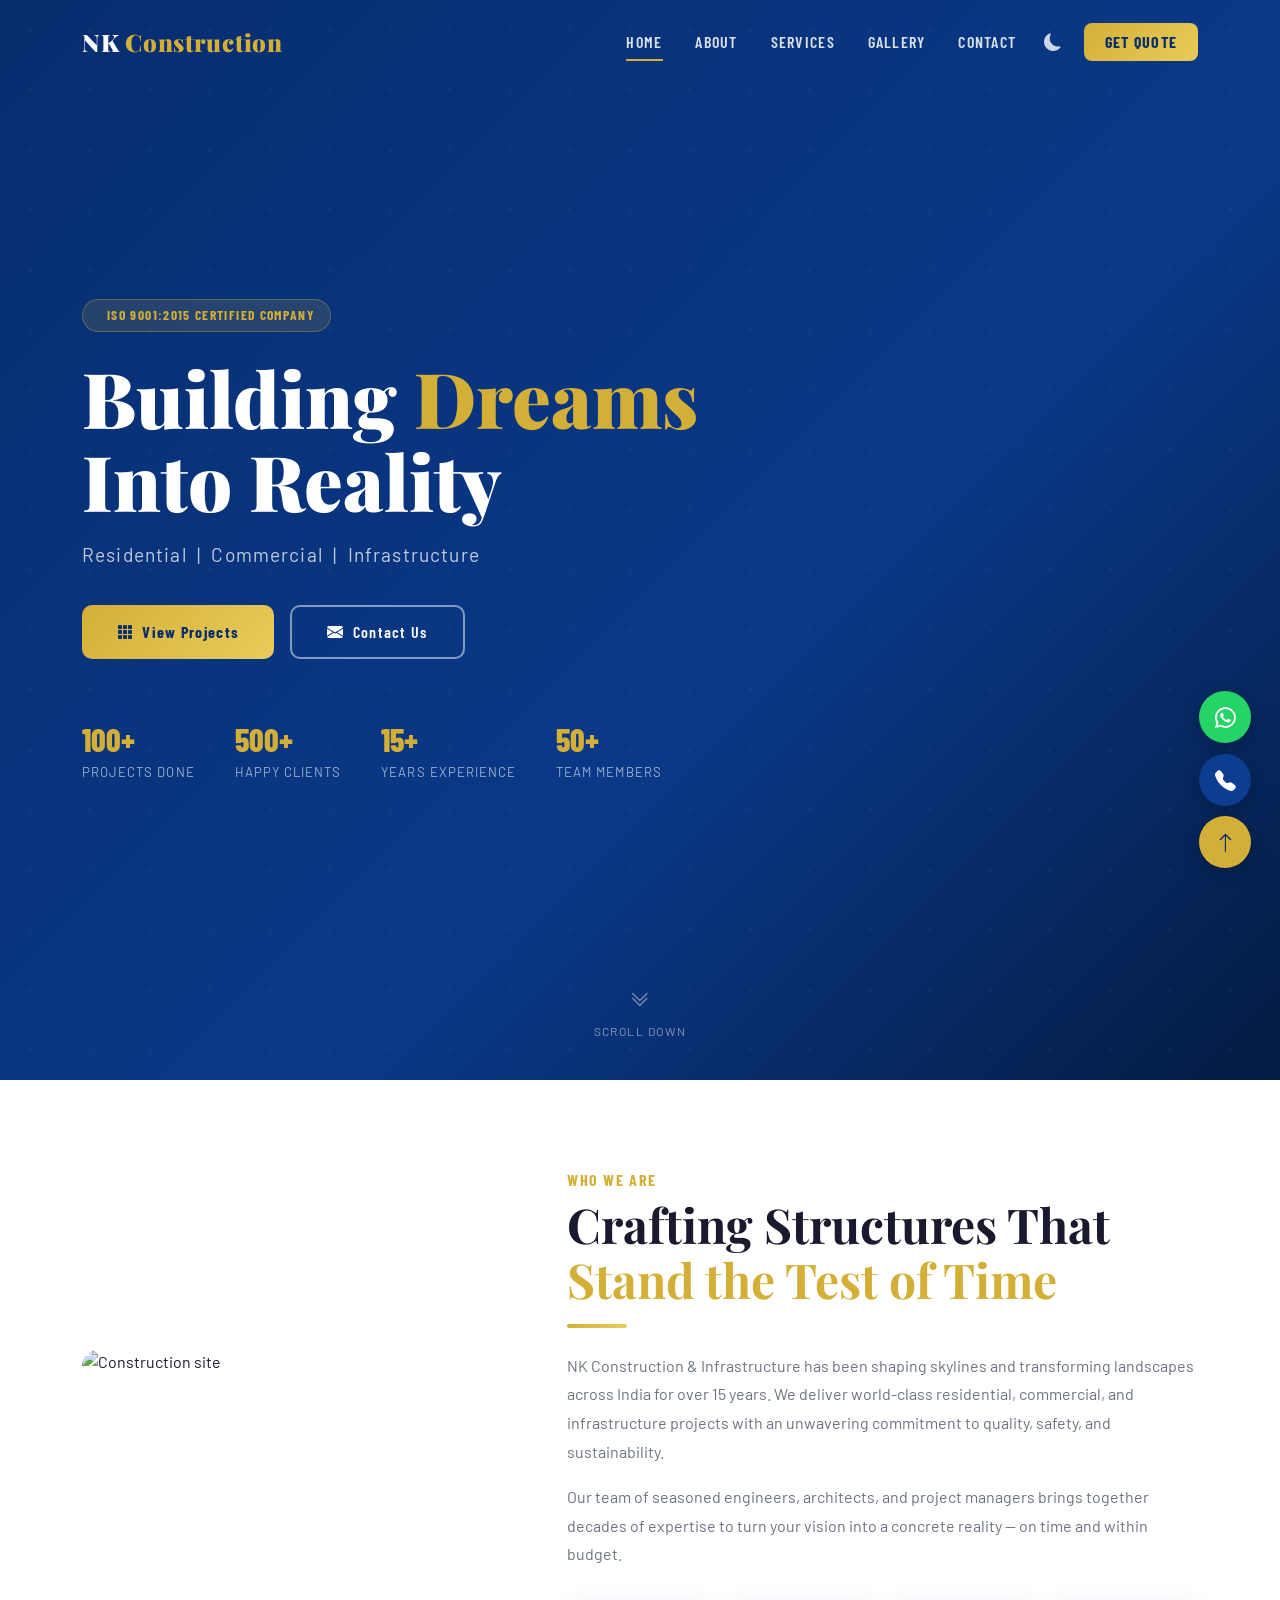
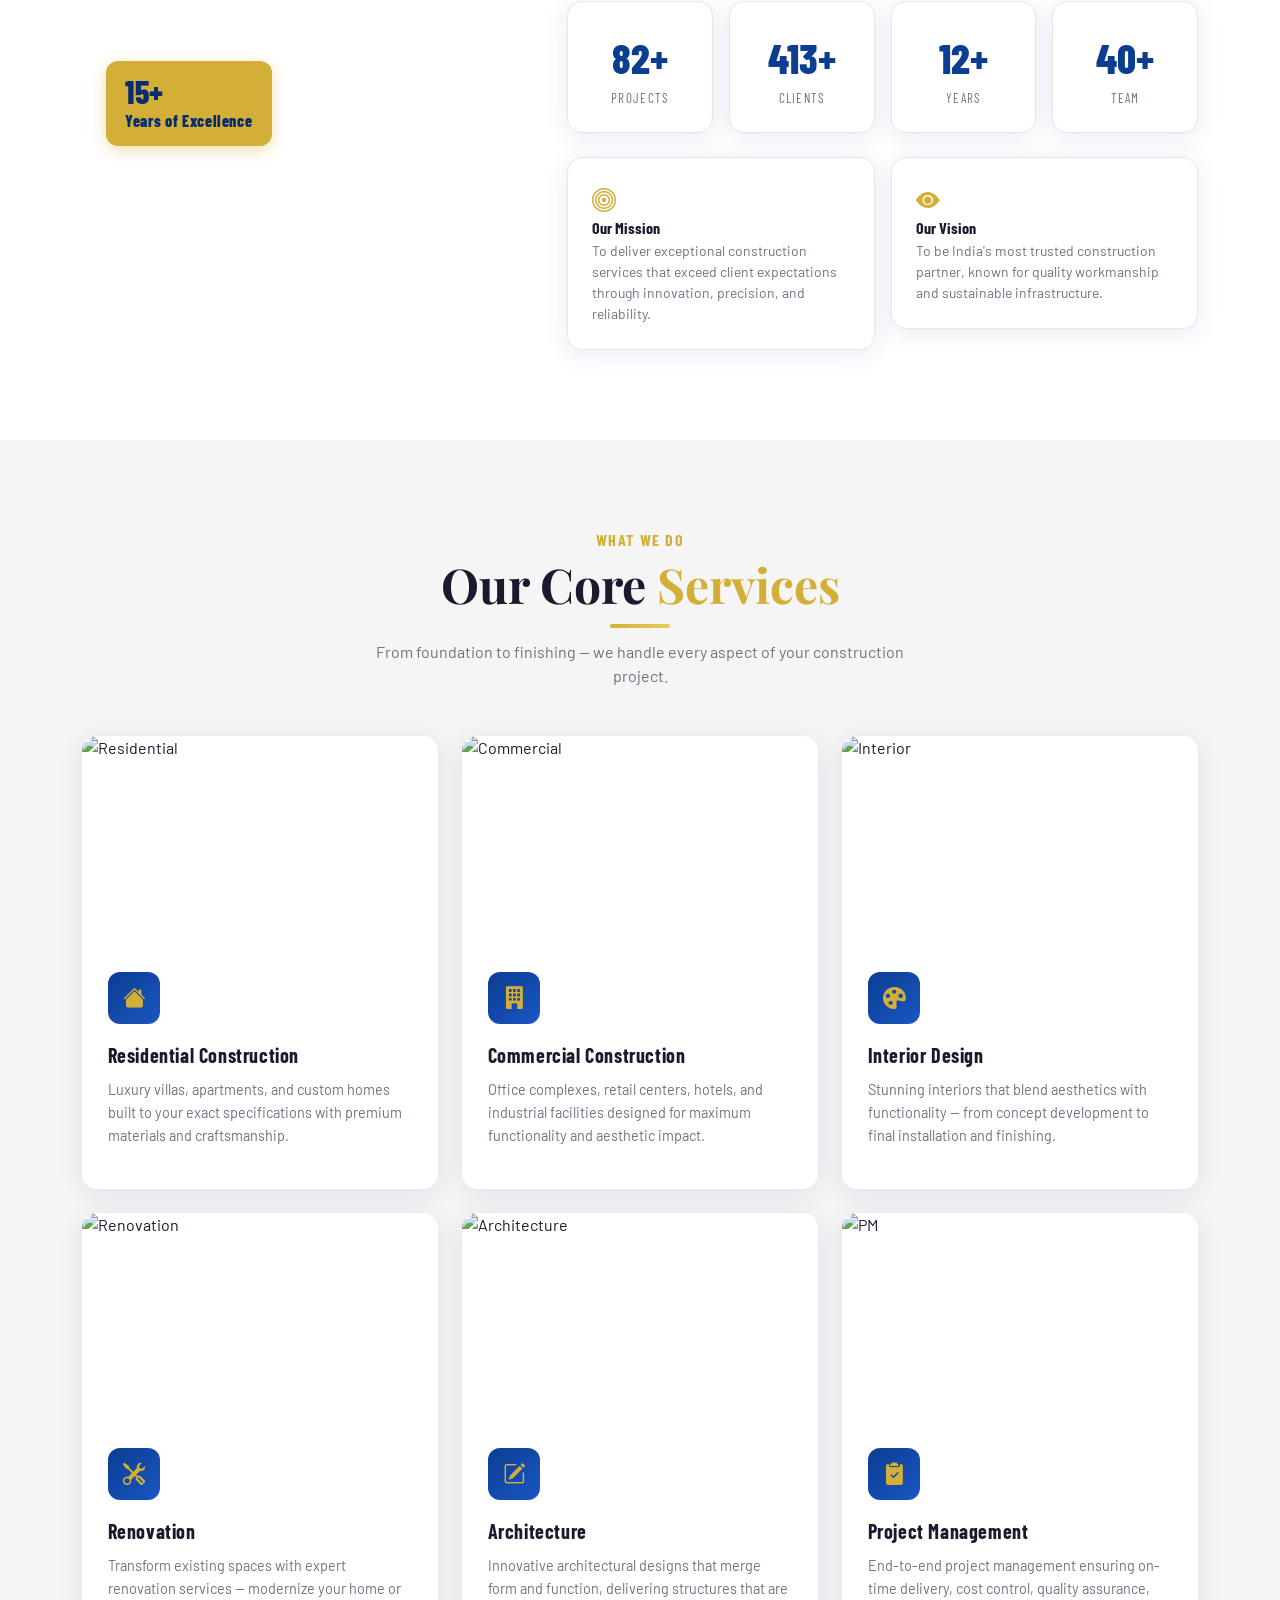
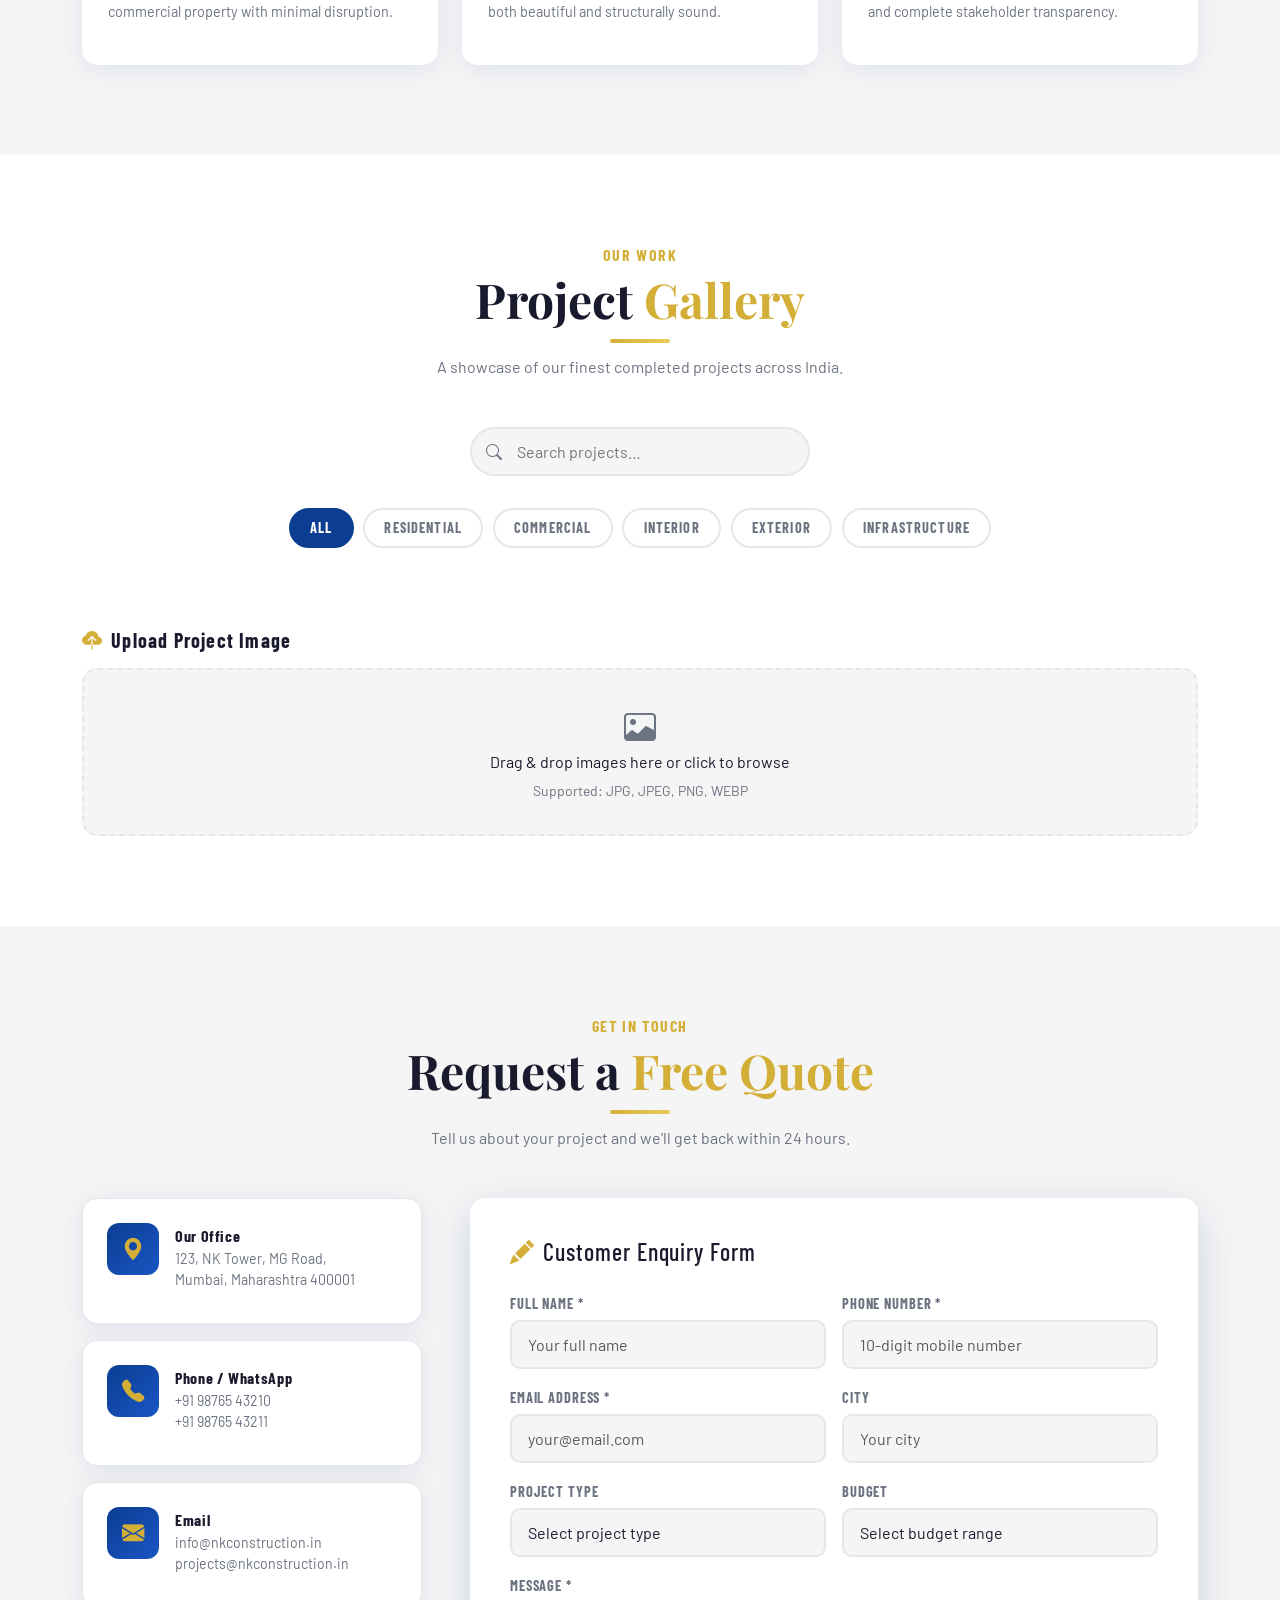
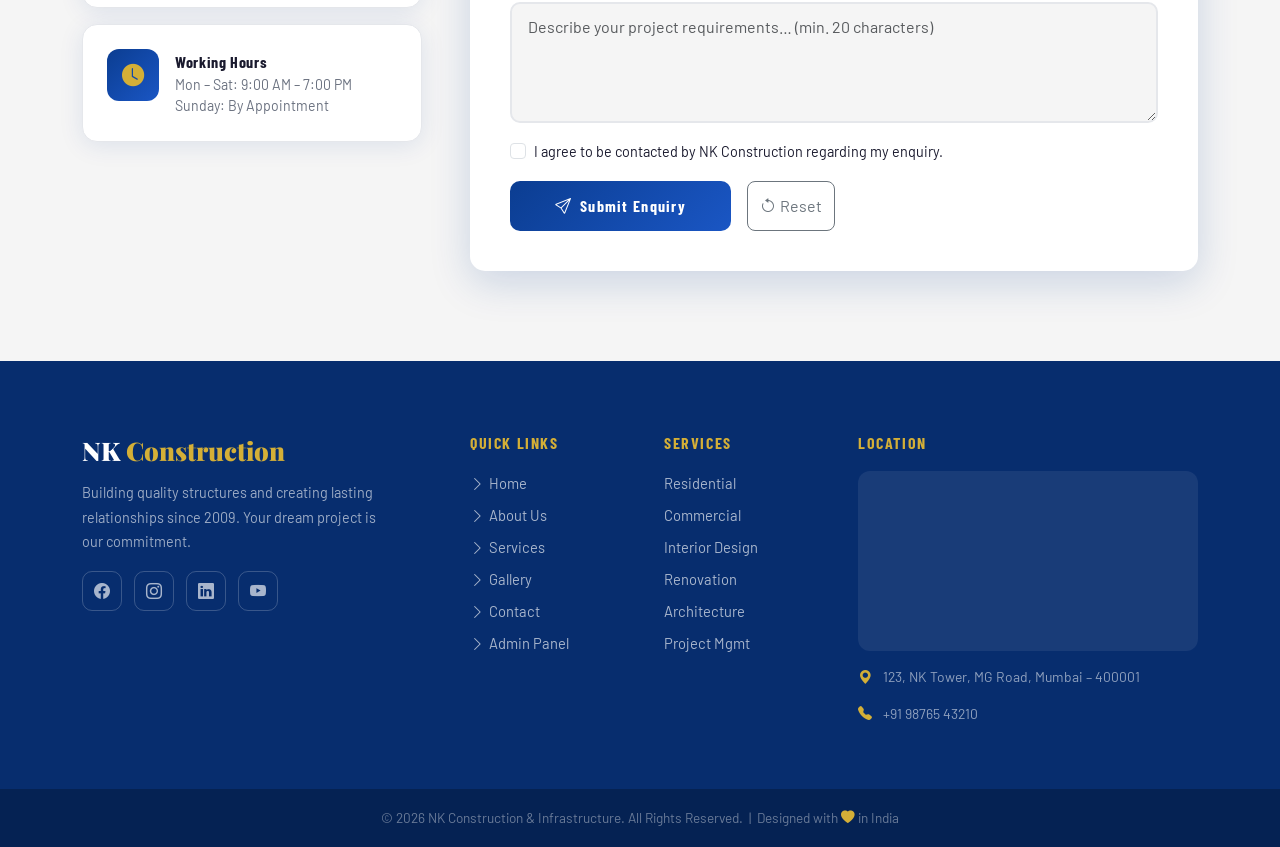
==== index.html @ 66cdd860 "Initial commit - NK Construction website with Firebase and Cloudinary" ====
<!DOCTYPE html>
<html lang="en" data-theme="light">
<head>
  <meta charset="UTF-8" />
  <meta name="viewport" content="width=device-width, initial-scale=1.0" />
  <title>NK Construction & Infrastructure | Building Quality, Creating Trust</title>
  <meta name="description" content="NK Construction & Infrastructure — Premium residential, commercial, and infrastructure construction company. 15+ years of excellence." />

  <!-- Bootstrap 5 -->
  <link rel="stylesheet" href="https://cdn.jsdelivr.net/npm/bootstrap@5.3.2/dist/css/bootstrap.min.css" />
  <!-- Bootstrap Icons -->
  <link rel="stylesheet" href="https://cdn.jsdelivr.net/npm/bootstrap-icons@1.11.3/font/bootstrap-icons.css" />
  <!-- Google Fonts -->
  <link rel="preconnect" href="https://fonts.googleapis.com" />
  <link rel="preconnect" href="https://fonts.gstatic.com" crossorigin />
  <link href="https://fonts.googleapis.com/css2?family=Playfair+Display:wght@600;700;900&family=Barlow:wght@300;400;500;600&family=Barlow+Condensed:wght@700;800&display=swap" rel="stylesheet" />
  <!-- Custom CSS -->
  <link rel="stylesheet" href="style.css" />
</head>
<body>

<!-- ═══════════════════════════════ LOADER ═══════════════════════════════ -->
<div id="loader">
  <div class="loader-logo">NK <span>Construction</span></div>
  <div class="loader-bar"><div class="loader-bar-fill"></div></div>
</div>

<!-- ═══════════════════════════════ NAVBAR ═══════════════════════════════ -->
<nav id="mainNav" class="navbar navbar-expand-lg fixed-top">
  <div class="container">
    <a class="navbar-brand" href="#hero">NK <span>Construction</span></a>

    <div class="d-flex align-items-center gap-2 d-lg-none">
      <button id="darkToggle" title="Toggle dark mode"><i class="bi bi-moon-fill"></i></button>
      <button class="navbar-toggler border-0" type="button" data-bs-toggle="collapse" data-bs-target="#navMenu" aria-label="Toggle menu">
        <i class="bi bi-list text-white fs-4"></i>
      </button>
    </div>

    <div class="collapse navbar-collapse" id="navMenu">
      <ul class="navbar-nav ms-auto align-items-lg-center gap-lg-1">
        <li class="nav-item"><a class="nav-link" href="#hero">Home</a></li>
        <li class="nav-item"><a class="nav-link" href="#about">About</a></li>
        <li class="nav-item"><a class="nav-link" href="#services">Services</a></li>
        <li class="nav-item"><a class="nav-link" href="#gallery">Gallery</a></li>
        <li class="nav-item"><a class="nav-link" href="#contact">Contact</a></li>
        <li class="nav-item d-none d-lg-block">
          <button id="darkToggle" title="Toggle dark mode"><i class="bi bi-moon-fill"></i></button>
        </li>
        <li class="nav-item ms-lg-2">
          <a class="nav-link btn-quote" href="#contact">Get Quote</a>
        </li>
      </ul>
    </div>
  </div>
</nav>

<!-- ═══════════════════════════════ HERO ════════════════════════════════ -->
<section id="hero">
  <div class="hero-bg"></div>
  <div class="hero-particles"></div>

  <div class="container hero-content">
    <div class="row align-items-center min-vh-100 py-5">
      <div class="col-lg-7">
        <div class="hero-badge">
          <i class="bi bi-shield-check-fill"></i>
          ISO 9001:2015 Certified Company
        </div>
        <h1 class="hero-title">
          Building <em>Dreams</em><br>Into Reality
        </h1>
        <p class="hero-sub">Residential &nbsp;|&nbsp; Commercial &nbsp;|&nbsp; Infrastructure</p>
        <div class="hero-btns d-flex flex-wrap gap-3">
          <a href="#gallery" class="btn-primary-gold">
            <i class="bi bi-grid-3x3-gap-fill"></i> View Projects
          </a>
          <a href="#contact" class="btn-outline-white">
            <i class="bi bi-envelope-fill"></i> Contact Us
          </a>
        </div>
        <div class="hero-stats">
          <div>
            <div class="hero-stat-num" data-count="100" data-suffix="+">0+</div>
            <div class="hero-stat-label">Projects Done</div>
          </div>
          <div>
            <div class="hero-stat-num" data-count="500" data-suffix="+">0+</div>
            <div class="hero-stat-label">Happy Clients</div>
          </div>
          <div>
            <div class="hero-stat-num" data-count="15" data-suffix="+">0+</div>
            <div class="hero-stat-label">Years Experience</div>
          </div>
          <div>
            <div class="hero-stat-num" data-count="50" data-suffix="+">0+</div>
            <div class="hero-stat-label">Team Members</div>
          </div>
        </div>
      </div>
    </div>
  </div>

  <div class="hero-scroll">
    <i class="bi bi-chevron-double-down"></i>
    Scroll Down
  </div>
</section>

<!-- ═══════════════════════════════ ABOUT ═══════════════════════════════ -->
<section id="about">
  <div class="container">
    <div class="row g-5 align-items-center">
      <div class="col-lg-5 reveal">
        <div class="about-img-wrap">
          <img src="https://images.unsplash.com/photo-1504307651254-35680f356dfd?w=800&q=80" alt="Construction site" />
          <div class="about-badge-overlay">
            <span>15+</span>
            Years of Excellence
          </div>
        </div>
      </div>

      <div class="col-lg-7 reveal">
        <h6 class="text-uppercase fw-bold" style="color:var(--gold); letter-spacing:.1em;">Who We Are</h6>
        <h2 class="section-title mb-3">Crafting Structures That <span class="gold-accent">Stand the Test of Time</span></h2>
        <div class="gold-line mb-4" style="margin:0 0 1.5rem;"></div>
        <p class="mb-3" style="color:var(--text-muted); line-height:1.8;">
          NK Construction & Infrastructure has been shaping skylines and transforming landscapes across India for over 15 years. We deliver world-class residential, commercial, and infrastructure projects with an unwavering commitment to quality, safety, and sustainability.
        </p>
        <p style="color:var(--text-muted); line-height:1.8;">
          Our team of seasoned engineers, architects, and project managers brings together decades of expertise to turn your vision into a concrete reality — on time and within budget.
        </p>

        <div class="row g-3 mt-3">
          <div class="col-6 col-md-3">
            <div class="stat-card">
              <div class="num" data-count="100" data-suffix="+">0+</div>
              <div class="label">Projects</div>
            </div>
          </div>
          <div class="col-6 col-md-3">
            <div class="stat-card">
              <div class="num" data-count="500" data-suffix="+">0+</div>
              <div class="label">Clients</div>
            </div>
          </div>
          <div class="col-6 col-md-3">
            <div class="stat-card">
              <div class="num" data-count="15" data-suffix="+">0+</div>
              <div class="label">Years</div>
            </div>
          </div>
          <div class="col-6 col-md-3">
            <div class="stat-card">
              <div class="num" data-count="50" data-suffix="+">0+</div>
              <div class="label">Team</div>
            </div>
          </div>
        </div>

        <!-- Mission / Vision -->
        <div class="row g-3 mt-2">
          <div class="col-md-6">
            <div class="stat-card text-start">
              <i class="bi bi-bullseye fs-4 mb-2" style="color:var(--gold);"></i>
              <h6 class="fw-bold mb-1">Our Mission</h6>
              <p class="mb-0" style="font-size:.87rem; color:var(--text-muted);">To deliver exceptional construction services that exceed client expectations through innovation, precision, and reliability.</p>
            </div>
          </div>
          <div class="col-md-6">
            <div class="stat-card text-start">
              <i class="bi bi-eye-fill fs-4 mb-2" style="color:var(--gold);"></i>
              <h6 class="fw-bold mb-1">Our Vision</h6>
              <p class="mb-0" style="font-size:.87rem; color:var(--text-muted);">To be India's most trusted construction partner, known for quality workmanship and sustainable infrastructure.</p>
            </div>
          </div>
        </div>
      </div>
    </div>
  </div>
</section>

<!-- ═══════════════════════════════ SERVICES ════════════════════════════ -->
<section id="services">
  <div class="container">
    <div class="text-center mb-5 reveal">
      <h6 class="text-uppercase fw-bold" style="color:var(--gold); letter-spacing:.1em;">What We Do</h6>
      <h2 class="section-title">Our Core <span class="gold-accent">Services</span></h2>
      <div class="gold-line"></div>
      <p class="section-sub">From foundation to finishing — we handle every aspect of your construction project.</p>
    </div>

    <div class="row g-4">
      <!-- Residential -->
      <div class="col-md-6 col-lg-4 reveal">
        <div class="service-card">
          <div class="service-img-wrap">
            <img class="service-img" src="https://images.unsplash.com/photo-1560518883-ce09059eeffa?w=600&q=80" alt="Residential" loading="lazy" />
          </div>
          <div class="service-body">
            <div class="service-icon"><i class="bi bi-house-fill"></i></div>
            <div class="service-title">Residential Construction</div>
            <p class="service-desc">Luxury villas, apartments, and custom homes built to your exact specifications with premium materials and craftsmanship.</p>
          </div>
        </div>
      </div>
      <!-- Commercial -->
      <div class="col-md-6 col-lg-4 reveal">
        <div class="service-card">
          <div class="service-img-wrap">
            <img class="service-img" src="https://images.unsplash.com/photo-1486325212027-8081e485255e?w=600&q=80" alt="Commercial" loading="lazy" />
          </div>
          <div class="service-body">
            <div class="service-icon"><i class="bi bi-building-fill"></i></div>
            <div class="service-title">Commercial Construction</div>
            <p class="service-desc">Office complexes, retail centers, hotels, and industrial facilities designed for maximum functionality and aesthetic impact.</p>
          </div>
        </div>
      </div>
      <!-- Interior -->
      <div class="col-md-6 col-lg-4 reveal">
        <div class="service-card">
          <div class="service-img-wrap">
            <img class="service-img" src="https://images.unsplash.com/photo-1497366216548-37526070297c?w=600&q=80" alt="Interior" loading="lazy" />
          </div>
          <div class="service-body">
            <div class="service-icon"><i class="bi bi-palette-fill"></i></div>
            <div class="service-title">Interior Design</div>
            <p class="service-desc">Stunning interiors that blend aesthetics with functionality — from concept development to final installation and finishing.</p>
          </div>
        </div>
      </div>
      <!-- Renovation -->
      <div class="col-md-6 col-lg-4 reveal">
        <div class="service-card">
          <div class="service-img-wrap">
            <img class="service-img" src="https://images.unsplash.com/photo-1558618666-fcd25c85cd64?w=600&q=80" alt="Renovation" loading="lazy" />
          </div>
          <div class="service-body">
            <div class="service-icon"><i class="bi bi-tools"></i></div>
            <div class="service-title">Renovation</div>
            <p class="service-desc">Transform existing spaces with expert renovation services — modernize your home or commercial property with minimal disruption.</p>
          </div>
        </div>
      </div>
      <!-- Architecture -->
      <div class="col-md-6 col-lg-4 reveal">
        <div class="service-card">
          <div class="service-img-wrap">
            <img class="service-img" src="https://images.unsplash.com/photo-1503387762-592deb58ef4e?w=600&q=80" alt="Architecture" loading="lazy" />
          </div>
          <div class="service-body">
            <div class="service-icon"><i class="bi bi-pencil-square"></i></div>
            <div class="service-title">Architecture</div>
            <p class="service-desc">Innovative architectural designs that merge form and function, delivering structures that are both beautiful and structurally sound.</p>
          </div>
        </div>
      </div>
      <!-- Project Management -->
      <div class="col-md-6 col-lg-4 reveal">
        <div class="service-card">
          <div class="service-img-wrap">
            <img class="service-img" src="https://images.unsplash.com/photo-1541888946425-d81bb19240f5?w=600&q=80" alt="PM" loading="lazy" />
          </div>
          <div class="service-body">
            <div class="service-icon"><i class="bi bi-clipboard2-check-fill"></i></div>
            <div class="service-title">Project Management</div>
            <p class="service-desc">End-to-end project management ensuring on-time delivery, cost control, quality assurance, and complete stakeholder transparency.</p>
          </div>
        </div>
      </div>
    </div>
  </div>
</section>

<!-- ═══════════════════════════════ GALLERY ══════════════════════════════ -->
<section id="gallery">
  <div class="container">
    <div class="text-center mb-5 reveal">
      <h6 class="text-uppercase fw-bold" style="color:var(--gold); letter-spacing:.1em;">Our Work</h6>
      <h2 class="section-title">Project <span class="gold-accent">Gallery</span></h2>
      <div class="gold-line"></div>
      <p class="section-sub">A showcase of our finest completed projects across India.</p>
    </div>

    <!-- Search -->
    <div class="gallery-search">
      <i class="bi bi-search"></i>
      <input type="text" id="gallerySearch" placeholder="Search projects…" />
    </div>

    <!-- Filters -->
    <div class="gallery-filters reveal">
      <button class="filter-btn active" data-filter="all">All</button>
      <button class="filter-btn" data-filter="residential">Residential</button>
      <button class="filter-btn" data-filter="commercial">Commercial</button>
      <button class="filter-btn" data-filter="interior">Interior</button>
      <button class="filter-btn" data-filter="exterior">Exterior</button>
      <button class="filter-btn" data-filter="infrastructure">Infrastructure</button>
    </div>

    <!-- Grid -->
    <div class="gallery-grid" id="galleryGrid"></div>

    <!-- Pagination -->
    <div id="galleryPagination"></div>

    <!-- Upload Area -->
    <div class="mt-5 reveal">
      <h5 class="fw-bold mb-3" style="font-family:'Barlow Condensed',sans-serif; letter-spacing:.06em; color:var(--text);">
        <i class="bi bi-cloud-upload-fill me-2" style="color:var(--gold);"></i>Upload Project Image
      </h5>
      <div class="gallery-upload-area" id="uploadArea">
        <i class="bi bi-image fs-2 mb-2" style="color:var(--text-muted);"></i>
        <p class="mb-1 fw-600">Drag & drop images here or click to browse</p>
        <small style="color:var(--text-muted);">Supported: JPG, JPEG, PNG, WEBP</small>
        <input type="file" id="galleryUpload" accept="image/jpeg,image/jpg,image/png,image/webp" multiple hidden />
      </div>
    </div>
  </div>
</section>

<!-- ═══════════════════════════════ CONTACT ══════════════════════════════ -->
<section id="contact">
  <div class="container">
    <div class="text-center mb-5 reveal">
      <h6 class="text-uppercase fw-bold" style="color:var(--gold); letter-spacing:.1em;">Get In Touch</h6>
      <h2 class="section-title">Request a <span class="gold-accent">Free Quote</span></h2>
      <div class="gold-line"></div>
      <p class="section-sub">Tell us about your project and we'll get back within 24 hours.</p>
    </div>

    <div class="row g-5 align-items-start">
      <!-- Contact Info -->
      <div class="col-lg-4 reveal">
        <div class="stat-card text-start mb-3">
          <div class="d-flex align-items-center gap-3 mb-2">
            <div class="service-icon flex-shrink-0"><i class="bi bi-geo-alt-fill"></i></div>
            <div>
              <div class="fw-bold" style="font-family:'Barlow Condensed',sans-serif; letter-spacing:.04em;">Our Office</div>
              <div style="font-size:.88rem; color:var(--text-muted);">123, NK Tower, MG Road,<br>Mumbai, Maharashtra 400001</div>
            </div>
          </div>
        </div>
        <div class="stat-card text-start mb-3">
          <div class="d-flex align-items-center gap-3 mb-2">
            <div class="service-icon flex-shrink-0"><i class="bi bi-telephone-fill"></i></div>
            <div>
              <div class="fw-bold" style="font-family:'Barlow Condensed',sans-serif; letter-spacing:.04em;">Phone / WhatsApp</div>
              <div style="font-size:.88rem; color:var(--text-muted);">+91 98765 43210<br>+91 98765 43211</div>
            </div>
          </div>
        </div>
        <div class="stat-card text-start mb-3">
          <div class="d-flex align-items-center gap-3 mb-2">
            <div class="service-icon flex-shrink-0"><i class="bi bi-envelope-fill"></i></div>
            <div>
              <div class="fw-bold" style="font-family:'Barlow Condensed',sans-serif; letter-spacing:.04em;">Email</div>
              <div style="font-size:.88rem; color:var(--text-muted);">info@nkconstruction.in<br>projects@nkconstruction.in</div>
            </div>
          </div>
        </div>
        <div class="stat-card text-start">
          <div class="d-flex align-items-center gap-3">
            <div class="service-icon flex-shrink-0"><i class="bi bi-clock-fill"></i></div>
            <div>
              <div class="fw-bold" style="font-family:'Barlow Condensed',sans-serif; letter-spacing:.04em;">Working Hours</div>
              <div style="font-size:.88rem; color:var(--text-muted);">Mon – Sat: 9:00 AM – 7:00 PM<br>Sunday: By Appointment</div>
            </div>
          </div>
        </div>
      </div>

      <!-- Enquiry Form -->
      <div class="col-lg-8 reveal">
        <div class="form-card">
          <h4 class="mb-4" style="font-family:'Barlow Condensed',sans-serif; letter-spacing:.04em;">
            <i class="bi bi-pencil-fill me-2" style="color:var(--gold);"></i>Customer Enquiry Form
          </h4>
          <form id="enquiryForm" novalidate>
            <div class="row g-3">
              <div class="col-md-6">
                <label class="form-label" for="fName">Full Name *</label>
                <input type="text" class="form-control" id="fName" placeholder="Your full name" />
                <div class="invalid-feedback">Minimum 3 characters required.</div>
              </div>
              <div class="col-md-6">
                <label class="form-label" for="fPhone">Phone Number *</label>
                <input type="tel" class="form-control" id="fPhone" placeholder="10-digit mobile number" maxlength="10" />
                <div class="invalid-feedback">Enter a valid 10-digit phone number.</div>
              </div>
              <div class="col-md-6">
                <label class="form-label" for="fEmail">Email Address *</label>
                <input type="email" class="form-control" id="fEmail" placeholder="your@email.com" />
                <div class="invalid-feedback">Enter a valid email address.</div>
              </div>
              <div class="col-md-6">
                <label class="form-label" for="fCity">City</label>
                <input type="text" class="form-control" id="fCity" placeholder="Your city" />
              </div>
              <div class="col-md-6">
                <label class="form-label" for="fProject">Project Type</label>
                <select class="form-select" id="fProject">
                  <option value="">Select project type</option>
                  <option>Residential Home</option>
                  <option>Apartment / Society</option>
                  <option>Commercial Office</option>
                  <option>Retail / Mall</option>
                  <option>Industrial / Warehouse</option>
                  <option>Interior Design</option>
                  <option>Renovation</option>
                  <option>Infrastructure</option>
                  <option>Other</option>
                </select>
              </div>
              <div class="col-md-6">
                <label class="form-label" for="fBudget">Budget</label>
                <select class="form-select" id="fBudget">
                  <option value="">Select budget range</option>
                  <option>Below ₹25 Lakhs</option>
                  <option>₹25 – ₹50 Lakhs</option>
                  <option>₹50 Lakhs – ₹1 Crore</option>
                  <option>₹1 – ₹5 Crore</option>
                  <option>₹5 Crore+</option>
                </select>
              </div>
              <div class="col-12">
                <label class="form-label" for="fMessage">Message *</label>
                <textarea class="form-control" id="fMessage" rows="4" placeholder="Describe your project requirements… (min. 20 characters)"></textarea>
                <div class="invalid-feedback">Minimum 20 characters required.</div>
              </div>
              <div class="col-12">
                <div class="form-check">
                  <input class="form-check-input" type="checkbox" id="fAgree" />
                  <label class="form-check-label" for="fAgree" style="font-size:.9rem;">
                    I agree to be contacted by NK Construction regarding my enquiry.
                  </label>
                </div>
              </div>
              <div class="col-12 d-flex gap-3 flex-wrap">
                <button type="submit" class="btn-submit">
                  <i class="bi bi-send me-2"></i>Submit Enquiry
                </button>
                <button type="reset" class="btn btn-outline-secondary rounded-3">
                  <i class="bi bi-arrow-counterclockwise me-1"></i>Reset
                </button>
              </div>
            </div>
          </form>
        </div>
      </div>
    </div>
  </div>
</section>

<!-- ═══════════════════════════════ FOOTER ════════════════════════════════ -->
<footer id="footer">
  <div class="container">
    <div class="row g-5">
      <!-- Brand -->
      <div class="col-lg-4">
        <div class="footer-brand">NK <span>Construction</span></div>
        <p style="font-size:.9rem; line-height:1.7; max-width:300px; color:rgba(255,255,255,.6);">
          Building quality structures and creating lasting relationships since 2009. Your dream project is our commitment.
        </p>
        <div class="social-icons mt-3">
          <a href="#" class="social-icon" aria-label="Facebook"><i class="bi bi-facebook"></i></a>
          <a href="#" class="social-icon" aria-label="Instagram"><i class="bi bi-instagram"></i></a>
          <a href="#" class="social-icon" aria-label="LinkedIn"><i class="bi bi-linkedin"></i></a>
          <a href="#" class="social-icon" aria-label="YouTube"><i class="bi bi-youtube"></i></a>
        </div>
      </div>

      <!-- Quick Links -->
      <div class="col-sm-6 col-lg-2">
        <div class="footer-heading">Quick Links</div>
        <ul class="footer-links list-unstyled">
          <li><a href="#hero"><i class="bi bi-chevron-right me-1"></i>Home</a></li>
          <li><a href="#about"><i class="bi bi-chevron-right me-1"></i>About Us</a></li>
          <li><a href="#services"><i class="bi bi-chevron-right me-1"></i>Services</a></li>
          <li><a href="#gallery"><i class="bi bi-chevron-right me-1"></i>Gallery</a></li>
          <li><a href="#contact"><i class="bi bi-chevron-right me-1"></i>Contact</a></li>
          <li><a href="admin.html"><i class="bi bi-chevron-right me-1"></i>Admin Panel</a></li>
        </ul>
      </div>

      <!-- Services -->
      <div class="col-sm-6 col-lg-2">
        <div class="footer-heading">Services</div>
        <ul class="footer-links list-unstyled">
          <li><a href="#services">Residential</a></li>
          <li><a href="#services">Commercial</a></li>
          <li><a href="#services">Interior Design</a></li>
          <li><a href="#services">Renovation</a></li>
          <li><a href="#services">Architecture</a></li>
          <li><a href="#services">Project Mgmt</a></li>
        </ul>
      </div>

      <!-- Contact + Map -->
      <div class="col-lg-4">
        <div class="footer-heading">Location</div>
        <div class="map-placeholder mb-3">
          <!-- Replace src with your Google Maps embed URL -->
          <iframe
            src="https://maps.google.com/maps?q=Mumbai&output=embed"
            loading="lazy"
            title="NK Construction Location"
            allowfullscreen>
          </iframe>
        </div>
        <p style="font-size:.87rem; color:rgba(255,255,255,.55);">
          <i class="bi bi-geo-alt-fill me-2" style="color:var(--gold);"></i>
          123, NK Tower, MG Road, Mumbai – 400001
        </p>
        <p style="font-size:.87rem; color:rgba(255,255,255,.55);">
          <i class="bi bi-telephone-fill me-2" style="color:var(--gold);"></i>
          +91 98765 43210
        </p>
      </div>
    </div>
  </div>
  <div class="footer-bottom">
    © <span id="copyrightYear"></span> NK Construction & Infrastructure. All Rights Reserved.
    &nbsp;|&nbsp; Designed with <i class="bi bi-heart-fill" style="color:var(--gold);"></i> in India
  </div>
</footer>

<!-- ═══════════════════════════════ LIGHTBOX ══════════════════════════════ -->
<div id="lightbox">
  <button class="lb-arrow lb-prev" onclick="lbNavigate(-1)"><i class="bi bi-chevron-left"></i></button>
  <button class="lb-arrow lb-next" onclick="lbNavigate(1)"><i class="bi bi-chevron-right"></i></button>
  <button class="lb-close" onclick="closeLightbox()"><i class="bi bi-x-lg"></i></button>
  <img id="lbImage" src="" alt="Gallery preview" />
  <div id="lbCaption" class="lb-caption"></div>
</div>

<!-- ═══════════════════════════════ FLOATING BUTTONS ═════════════════════ -->
<div class="fab-group">
  <a href="https://wa.me/919876543210?text=Hello%20NK%20Construction" target="_blank" class="fab fab-wa" title="WhatsApp Us" aria-label="WhatsApp">
    <i class="bi bi-whatsapp"></i>
  </a>
  <a href="tel:+919876543210" class="fab fab-call" title="Call Now" aria-label="Call Now">
    <i class="bi bi-telephone-fill"></i>
  </a>
  <button id="scrollTopBtn" class="fab fab-top" title="Back to Top" aria-label="Scroll to top">
    <i class="bi bi-arrow-up"></i>
  </button>
</div>

<!-- ═══════════════════════════════ SCRIPTS ══════════════════════════════ -->
<!-- Firebase SDK (Compat) — comment out if not using Firebase -->
<script src="https://www.gstatic.com/firebasejs/9.22.0/firebase-app-compat.js"></script>
<script src="https://www.gstatic.com/firebasejs/9.22.0/firebase-firestore-compat.js"></script>
<script src="https://www.gstatic.com/firebasejs/9.22.0/firebase-storage-compat.js"></script>

<!-- Firebase Config (paste your credentials there) -->
<script src="firebase-config.js"></script>

<!-- Bootstrap JS -->
<script src="https://cdn.jsdelivr.net/npm/bootstrap@5.3.2/dist/js/bootstrap.bundle.min.js"></script>

<!-- App Script -->
<script src="script.js"></script>
<script>
  // Copyright year
  document.getElementById('copyrightYear').textContent = new Date().getFullYear();
</script>
</body>
</html>
---- style.css ----
/* ============================================================
   style.css — NK Construction & Infrastructure
   ============================================================ */

/* ── Google Fonts ───────────────────────────────────────────── */
@import url('https://fonts.googleapis.com/css2?family=Playfair+Display:wght@600;700;900&family=Barlow:wght@300;400;500;600&family=Barlow+Condensed:wght@700;800&display=swap');

/* ── CSS Variables ──────────────────────────────────────────── */
:root {
  --navy:       #0B3D91;
  --navy-dark:  #072d6e;
  --navy-light: #1a56c4;
  --gold:       #D4AF37;
  --gold-light: #e8cc5a;
  --gold-dark:  #b8941c;
  --white:      #ffffff;
  --bg:         #F5F5F5;
  --text:       #1a1a2e;
  --text-muted: #6b7280;
  --card-bg:    #ffffff;
  --border:     #e5e7eb;
  --shadow:     0 4px 24px rgba(11,61,145,.10);
  --shadow-lg:  0 12px 40px rgba(11,61,145,.18);
  --radius:     15px;
  --transition: .35s cubic-bezier(.4,0,.2,1);
}

/* Dark Mode */
[data-theme="dark"] {
  --bg:       #0d1117;
  --card-bg:  #161b27;
  --text:     #e6edf3;
  --text-muted:#8b949e;
  --border:   #30363d;
  --shadow:   0 4px 24px rgba(0,0,0,.4);
  --shadow-lg:0 12px 40px rgba(0,0,0,.55);
}

/* ── Base ───────────────────────────────────────────────────── */
*, *::before, *::after { box-sizing: border-box; margin: 0; padding: 0; }

html { scroll-behavior: smooth; }

body {
  font-family: 'Barlow', sans-serif;
  background: var(--bg);
  color: var(--text);
  transition: background var(--transition), color var(--transition);
  overflow-x: hidden;
}

h1, h2, h3, h4 { font-family: 'Playfair Display', serif; }
h5, h6, .label { font-family: 'Barlow Condensed', sans-serif; }

a { text-decoration: none; color: inherit; }
img { max-width: 100%; display: block; }

section { padding: 90px 0; }

.section-title {
  font-size: clamp(2rem, 4vw, 3rem);
  font-weight: 700;
  color: var(--text);
  line-height: 1.15;
}
.section-sub {
  font-size: 1rem;
  color: var(--text-muted);
  max-width: 560px;
  margin: .75rem auto 0;
}
.gold-accent {
  color: var(--gold);
}
.gold-line {
  width: 60px; height: 4px;
  background: linear-gradient(90deg, var(--gold), var(--gold-light));
  border-radius: 2px;
  margin: .75rem auto 0;
}

/* ── Loading Screen ──────────────────────────────────────────── */
#loader {
  position: fixed; inset: 0;
  background: var(--navy-dark);
  display: flex; flex-direction: column;
  align-items: center; justify-content: center;
  z-index: 9999;
  transition: opacity .6s ease, visibility .6s ease;
}
#loader.hidden { opacity: 0; visibility: hidden; }
.loader-logo {
  font-family: 'Playfair Display', serif;
  font-size: 2.4rem; font-weight: 900;
  color: var(--white);
  letter-spacing: .04em;
}
.loader-logo span { color: var(--gold); }
.loader-bar {
  width: 220px; height: 3px;
  background: rgba(255,255,255,.15);
  border-radius: 2px; margin-top: 1.5rem;
  overflow: hidden;
}
.loader-bar-fill {
  height: 100%;
  background: linear-gradient(90deg, var(--gold), var(--gold-light));
  border-radius: 2px;
  animation: loaderFill 1.8s ease forwards;
}
@keyframes loaderFill { from { width: 0 } to { width: 100% } }

/* ── Navbar ──────────────────────────────────────────────────── */
#mainNav {
  background: transparent;
  transition: background var(--transition), box-shadow var(--transition), padding var(--transition);
  padding: 1.2rem 0;
}
#mainNav.scrolled {
  background: var(--card-bg) !important;
  box-shadow: var(--shadow);
  padding: .7rem 0;
}
.navbar-brand {
  font-family: 'Playfair Display', serif;
  font-size: 1.5rem; font-weight: 900;
  color: var(--white) !important;
  letter-spacing: .03em;
}
#mainNav.scrolled .navbar-brand { color: var(--navy) !important; }
.navbar-brand span { color: var(--gold); }

.nav-link {
  font-family: 'Barlow Condensed', sans-serif;
  font-size: 1rem; font-weight: 600;
  text-transform: uppercase; letter-spacing: .08em;
  color: rgba(255,255,255,.85) !important;
  padding: .4rem .9rem !important;
  transition: color var(--transition);
  position: relative;
}
.nav-link::after {
  content: ''; position: absolute; bottom: 0; left: .9rem; right: .9rem;
  height: 2px; background: var(--gold);
  transform: scaleX(0); transition: transform var(--transition);
}
.nav-link:hover::after, .nav-link.active::after { transform: scaleX(1); }
.nav-link:hover { color: var(--white) !important; }
#mainNav.scrolled .nav-link { color: var(--text) !important; }
#mainNav.scrolled .nav-link:hover { color: var(--navy) !important; }

.btn-quote {
  background: linear-gradient(135deg, var(--gold), var(--gold-light));
  color: var(--navy-dark) !important;
  font-family: 'Barlow Condensed', sans-serif;
  font-weight: 700; letter-spacing: .08em;
  padding: .45rem 1.3rem !important;
  border-radius: 8px;
  transition: transform var(--transition), box-shadow var(--transition);
}
.btn-quote:hover {
  transform: translateY(-2px);
  box-shadow: 0 6px 20px rgba(212,175,55,.45);
}
.btn-quote::after { display: none !important; }

/* Dark mode toggle */
#darkToggle {
  background: none; border: none;
  color: rgba(255,255,255,.8);
  font-size: 1.1rem; cursor: pointer;
  padding: .4rem .6rem;
  transition: color var(--transition);
}
#mainNav.scrolled #darkToggle { color: var(--text); }
#darkToggle:hover { color: var(--gold); }

/* ── Hero ─────────────────────────────────────────────────────── */
#hero {
  position: relative; min-height: 100vh;
  display: flex; align-items: center;
  overflow: hidden;
  background: var(--navy-dark);
}
.hero-bg {
  position: absolute; inset: 0;
  background:
    linear-gradient(135deg, rgba(7,45,110,.92) 0%, rgba(11,61,145,.75) 60%, rgba(0,0,0,.4) 100%),
    url('https://images.unsplash.com/photo-1504307651254-35680f356dfd?w=1600&q=80') center/cover no-repeat;
}
.hero-particles {
  position: absolute; inset: 0;
  background-image:
    radial-gradient(circle, rgba(212,175,55,.3) 1px, transparent 1px);
  background-size: 60px 60px;
  opacity: .35;
  animation: driftParticles 18s linear infinite;
}
@keyframes driftParticles { from { background-position: 0 0 } to { background-position: 60px 60px } }

.hero-content { position: relative; z-index: 1; }
.hero-badge {
  display: inline-flex; align-items: center; gap: .5rem;
  background: rgba(212,175,55,.15);
  border: 1px solid rgba(212,175,55,.35);
  border-radius: 50px;
  padding: .35rem 1rem;
  font-family: 'Barlow Condensed', sans-serif;
  font-size: .85rem; font-weight: 700;
  color: var(--gold); letter-spacing: .1em; text-transform: uppercase;
  margin-bottom: 1.5rem;
  animation: fadeInDown .7s ease both;
}
.hero-title {
  font-size: clamp(2.8rem, 6vw, 5rem);
  font-weight: 900; color: var(--white);
  line-height: 1.08; margin-bottom: 1.2rem;
  animation: fadeInUp .8s .2s ease both;
}
.hero-title em { color: var(--gold); font-style: normal; }
.hero-sub {
  font-size: 1.2rem; color: rgba(255,255,255,.75);
  margin-bottom: 2.2rem; letter-spacing: .06em;
  animation: fadeInUp .8s .4s ease both;
}
.hero-btns { animation: fadeInUp .8s .6s ease both; }
.btn-primary-gold {
  background: linear-gradient(135deg, var(--gold), var(--gold-light));
  color: var(--navy-dark); font-weight: 700;
  font-family: 'Barlow Condensed', sans-serif;
  letter-spacing: .08em; font-size: 1rem;
  padding: .8rem 2.2rem; border-radius: 10px;
  border: none; cursor: pointer;
  transition: transform var(--transition), box-shadow var(--transition);
  display: inline-flex; align-items: center; gap: .5rem;
}
.btn-primary-gold:hover {
  transform: translateY(-3px);
  box-shadow: 0 8px 28px rgba(212,175,55,.5);
  color: var(--navy-dark);
}
.btn-outline-white {
  background: transparent;
  color: var(--white); font-weight: 600;
  font-family: 'Barlow Condensed', sans-serif;
  letter-spacing: .08em; font-size: 1rem;
  padding: .8rem 2.2rem; border-radius: 10px;
  border: 2px solid rgba(255,255,255,.5);
  cursor: pointer;
  transition: border-color var(--transition), background var(--transition), transform var(--transition);
  display: inline-flex; align-items: center; gap: .5rem;
}
.btn-outline-white:hover {
  border-color: var(--gold);
  background: rgba(212,175,55,.1);
  transform: translateY(-3px); color: var(--white);
}

.hero-stats {
  display: flex; gap: 2.5rem; margin-top: 3.5rem;
  animation: fadeInUp .8s .8s ease both;
}
.hero-stat-num {
  font-family: 'Barlow Condensed', sans-serif;
  font-size: 2rem; font-weight: 800; color: var(--gold);
}
.hero-stat-label {
  font-size: .82rem; color: rgba(255,255,255,.6);
  text-transform: uppercase; letter-spacing: .08em;
}

.hero-scroll {
  position: absolute; bottom: 2.5rem; left: 50%;
  transform: translateX(-50%);
  display: flex; flex-direction: column; align-items: center; gap: .5rem;
  color: rgba(255,255,255,.5); font-size: .75rem;
  letter-spacing: .12em; text-transform: uppercase;
  animation: bounce 2s infinite;
}
.hero-scroll i { font-size: 1.2rem; }
@keyframes bounce {
  0%, 100% { transform: translateX(-50%) translateY(0) }
  50%       { transform: translateX(-50%) translateY(8px) }
}

/* ── Animations ───────────────────────────────────────────────── */
@keyframes fadeInUp   { from { opacity:0; transform: translateY(30px) } to { opacity:1; transform: none } }
@keyframes fadeInDown { from { opacity:0; transform: translateY(-20px) } to { opacity:1; transform: none } }
@keyframes fadeIn     { from { opacity:0 } to { opacity:1 } }

.reveal { opacity: 0; transform: translateY(40px); transition: opacity .7s ease, transform .7s ease; }
.reveal.visible { opacity: 1; transform: none; }

/* ── About ─────────────────────────────────────────────────────── */
#about { background: var(--card-bg); }
.about-img-wrap {
  position: relative; border-radius: var(--radius); overflow: hidden;
}
.about-img-wrap img { width: 100%; height: 420px; object-fit: cover; border-radius: var(--radius); }
.about-badge-overlay {
  position: absolute; bottom: 1.5rem; left: 1.5rem;
  background: var(--gold);
  color: var(--navy-dark); border-radius: 12px;
  padding: .8rem 1.2rem;
  font-family: 'Barlow Condensed', sans-serif;
  font-weight: 800; font-size: 1rem; letter-spacing: .04em;
  box-shadow: 0 4px 16px rgba(212,175,55,.4);
}
.about-badge-overlay span { font-size: 2rem; display: block; line-height: 1.1; }

.stat-card {
  background: var(--card-bg);
  border: 1px solid var(--border);
  border-radius: var(--radius);
  padding: 1.5rem;
  text-align: center;
  box-shadow: var(--shadow);
  transition: transform var(--transition), box-shadow var(--transition);
}
.stat-card:hover { transform: translateY(-6px); box-shadow: var(--shadow-lg); }
.stat-card .num {
  font-family: 'Barlow Condensed', sans-serif;
  font-size: 2.6rem; font-weight: 800;
  color: var(--navy);
}
[data-theme="dark"] .stat-card .num { color: var(--gold); }
.stat-card .label { font-size: .82rem; color: var(--text-muted); text-transform: uppercase; letter-spacing: .1em; }

/* ── Services ──────────────────────────────────────────────────── */
#services { background: var(--bg); }
.service-card {
  background: var(--card-bg);
  border-radius: var(--radius);
  overflow: hidden;
  box-shadow: var(--shadow);
  transition: transform var(--transition), box-shadow var(--transition);
  height: 100%;
}
.service-card:hover { transform: translateY(-8px); box-shadow: var(--shadow-lg); }
.service-img {
  width: 100%; height: 210px; object-fit: cover;
  transition: transform .5s ease;
}
.service-card:hover .service-img { transform: scale(1.06); }
.service-img-wrap { overflow: hidden; }
.service-body { padding: 1.6rem; }
.service-icon {
  width: 52px; height: 52px;
  background: linear-gradient(135deg, var(--navy), var(--navy-light));
  border-radius: 12px;
  display: flex; align-items: center; justify-content: center;
  color: var(--gold); font-size: 1.4rem; margin-bottom: 1rem;
}
.service-title {
  font-family: 'Barlow Condensed', sans-serif;
  font-size: 1.25rem; font-weight: 700;
  color: var(--text); margin-bottom: .5rem;
  letter-spacing: .03em;
}
.service-desc { font-size: .9rem; color: var(--text-muted); line-height: 1.6; }

/* ── Gallery ──────────────────────────────────────────────────── */
#gallery { background: var(--card-bg); }

.gallery-filters {
  display: flex; flex-wrap: wrap; gap: .6rem;
  justify-content: center; margin-bottom: 2rem;
}
.filter-btn {
  font-family: 'Barlow Condensed', sans-serif;
  font-size: .9rem; font-weight: 700;
  letter-spacing: .08em; text-transform: uppercase;
  padding: .45rem 1.2rem;
  border-radius: 50px;
  border: 2px solid var(--border);
  background: var(--card-bg);
  color: var(--text-muted);
  cursor: pointer;
  transition: all var(--transition);
}
.filter-btn.active, .filter-btn:hover {
  background: var(--navy);
  border-color: var(--navy);
  color: var(--white);
}

.gallery-search {
  position: relative; max-width: 340px; margin: 0 auto 2rem;
}
.gallery-search input {
  width: 100%; padding: .65rem 1rem .65rem 2.8rem;
  border-radius: 50px;
  border: 2px solid var(--border);
  background: var(--bg); color: var(--text);
  font-family: 'Barlow', sans-serif;
  transition: border-color var(--transition);
}
.gallery-search input:focus { outline: none; border-color: var(--navy); }
.gallery-search i {
  position: absolute; left: 1rem; top: 50%;
  transform: translateY(-50%); color: var(--text-muted);
}

/* Masonry Grid */
.gallery-grid {
  columns: 4; column-gap: 14px;
}
@media (max-width: 1199px) { .gallery-grid { columns: 3; } }
@media (max-width: 767px)  { .gallery-grid { columns: 2; } }
@media (max-width: 479px)  { .gallery-grid { columns: 1; } }

.gallery-item {
  break-inside: avoid; margin-bottom: 14px;
  position: relative; overflow: hidden;
  border-radius: 10px; cursor: pointer;
  display: block;
}
.gallery-item img {
  width: 100%; display: block;
  border-radius: 10px;
  transition: transform .45s ease;
}
.gallery-item:hover img { transform: scale(1.07); }
.gallery-overlay {
  position: absolute; inset: 0;
  background: linear-gradient(0deg, rgba(7,45,110,.85) 0%, transparent 60%);
  opacity: 0; transition: opacity var(--transition);
  border-radius: 10px;
  display: flex; align-items: flex-end; padding: 1rem;
}
.gallery-item:hover .gallery-overlay { opacity: 1; }
.gallery-overlay span {
  font-family: 'Barlow Condensed', sans-serif;
  font-size: .85rem; font-weight: 700;
  color: var(--white); letter-spacing: .08em;
  text-transform: uppercase;
}

/* Lightbox */
#lightbox {
  position: fixed; inset: 0; z-index: 9000;
  background: rgba(0,0,0,.92);
  display: flex; align-items: center; justify-content: center;
  opacity: 0; visibility: hidden;
  transition: opacity .3s ease, visibility .3s ease;
}
#lightbox.open { opacity: 1; visibility: visible; }
#lightbox img {
  max-width: 90vw; max-height: 88vh;
  border-radius: 10px; object-fit: contain;
  box-shadow: 0 20px 80px rgba(0,0,0,.7);
}
.lb-close {
  position: absolute; top: 1.5rem; right: 2rem;
  font-size: 2rem; color: var(--white);
  cursor: pointer; transition: color var(--transition);
  background: none; border: none;
}
.lb-close:hover { color: var(--gold); }
.lb-caption {
  position: absolute; bottom: 2rem; left: 50%;
  transform: translateX(-50%);
  font-family: 'Barlow Condensed', sans-serif;
  font-size: .9rem; letter-spacing: .1em;
  color: rgba(255,255,255,.7); text-transform: uppercase;
}
.lb-arrow {
  position: absolute; top: 50%;
  transform: translateY(-50%);
  font-size: 2rem; color: rgba(255,255,255,.6);
  cursor: pointer; background: none; border: none;
  transition: color var(--transition), transform var(--transition);
}
.lb-arrow:hover { color: var(--gold); }
.lb-prev { left: 2rem; }
.lb-next { right: 2rem; }

/* Pagination */
.gallery-pagination { margin-top: 2rem; }
.gallery-pagination .page-link {
  font-family: 'Barlow Condensed', sans-serif;
  font-weight: 700; color: var(--navy);
  border-radius: 8px !important; margin: 0 2px;
  border-color: var(--border);
  background: var(--card-bg);
}
.gallery-pagination .page-item.active .page-link {
  background: var(--navy); border-color: var(--navy); color: #fff;
}

/* Gallery Upload */
.gallery-upload-area {
  border: 2px dashed var(--border); border-radius: var(--radius);
  padding: 2rem; text-align: center; cursor: pointer;
  transition: border-color var(--transition), background var(--transition);
  background: var(--bg);
}
.gallery-upload-area:hover, .gallery-upload-area.drag-over {
  border-color: var(--navy); background: rgba(11,61,145,.04);
}

/* ── Enquiry Form ──────────────────────────────────────────────── */
#contact { background: var(--bg); }
.form-card {
  background: var(--card-bg);
  border-radius: var(--radius);
  box-shadow: var(--shadow-lg);
  padding: 2.5rem;
}
.form-label {
  font-family: 'Barlow Condensed', sans-serif;
  font-weight: 700; font-size: .9rem;
  letter-spacing: .06em; text-transform: uppercase;
  color: var(--text-muted); margin-bottom: .35rem;
}
.form-control, .form-select {
  border-radius: 10px;
  border: 2px solid var(--border);
  background: var(--bg); color: var(--text);
  font-family: 'Barlow', sans-serif;
  padding: .65rem 1rem;
  transition: border-color var(--transition), box-shadow var(--transition);
}
.form-control:focus, .form-select:focus {
  outline: none; box-shadow: 0 0 0 3px rgba(11,61,145,.15);
  border-color: var(--navy); background: var(--bg); color: var(--text);
}
.form-control.is-valid  { border-color: #22c55e; }
.form-control.is-invalid{ border-color: #ef4444; }
.invalid-feedback { font-size: .82rem; color: #ef4444; display: none; }
.form-control.is-invalid ~ .invalid-feedback,
.form-select.is-invalid ~ .invalid-feedback { display: block; }

.btn-submit {
  background: linear-gradient(135deg, var(--navy), var(--navy-light));
  color: var(--white); font-weight: 700;
  font-family: 'Barlow Condensed', sans-serif;
  letter-spacing: .08em; font-size: 1rem;
  padding: .8rem 2.8rem; border-radius: 10px;
  border: none; cursor: pointer;
  transition: transform var(--transition), box-shadow var(--transition);
}
.btn-submit:hover { transform: translateY(-3px); box-shadow: 0 8px 28px rgba(11,61,145,.35); }

/* Toast Notification */
.toast-custom {
  position: fixed; top: 1.5rem; right: 1.5rem; z-index: 9999;
  background: var(--card-bg); color: var(--text);
  border-radius: var(--radius); box-shadow: var(--shadow-lg);
  padding: 1rem 1.5rem;
  display: flex; align-items: center; gap: .75rem;
  min-width: 300px;
  transform: translateX(120%); transition: transform .4s cubic-bezier(.4,0,.2,1);
  border-left: 4px solid var(--gold);
}
.toast-custom.show { transform: translateX(0); }
.toast-custom.success { border-left-color: #22c55e; }
.toast-custom.error   { border-left-color: #ef4444; }
.toast-icon { font-size: 1.4rem; }
.toast-msg  { font-weight: 500; }

/* ── Footer ────────────────────────────────────────────────────── */
#footer {
  background: var(--navy-dark);
  color: rgba(255,255,255,.75);
  padding: 70px 0 0;
}
.footer-brand {
  font-family: 'Playfair Display', serif;
  font-size: 1.6rem; font-weight: 900;
  color: var(--white); margin-bottom: .75rem;
}
.footer-brand span { color: var(--gold); }
.footer-heading {
  font-family: 'Barlow Condensed', sans-serif;
  font-size: 1rem; font-weight: 700;
  letter-spacing: .1em; text-transform: uppercase;
  color: var(--gold); margin-bottom: 1rem;
}
.footer-links li { margin-bottom: .5rem; }
.footer-links a {
  font-size: .92rem; color: rgba(255,255,255,.65);
  transition: color var(--transition);
}
.footer-links a:hover { color: var(--gold); padding-left: 4px; }

.social-icons { display: flex; gap: .75rem; flex-wrap: wrap; }
.social-icon {
  width: 40px; height: 40px;
  border-radius: 10px;
  border: 1px solid rgba(255,255,255,.2);
  display: flex; align-items: center; justify-content: center;
  color: rgba(255,255,255,.65);
  transition: background var(--transition), border-color var(--transition), color var(--transition), transform var(--transition);
}
.social-icon:hover {
  background: var(--gold); border-color: var(--gold);
  color: var(--navy-dark); transform: translateY(-3px);
}

.map-placeholder {
  width: 100%; height: 180px;
  background: rgba(255,255,255,.07);
  border-radius: 12px; overflow: hidden;
  display: flex; align-items: center; justify-content: center;
  font-size: .85rem; color: rgba(255,255,255,.4);
}
.map-placeholder iframe { width: 100%; height: 100%; border: none; border-radius: 12px; }

.footer-bottom {
  background: rgba(0,0,0,.25);
  text-align: center;
  padding: 1.2rem 0;
  margin-top: 3rem;
  font-size: .85rem; color: rgba(255,255,255,.4);
}

/* ── Floating Buttons ──────────────────────────────────────────── */
.fab-group {
  position: fixed; bottom: 2rem; right: 1.8rem;
  display: flex; flex-direction: column; gap: .65rem;
  z-index: 800;
}
.fab {
  width: 52px; height: 52px; border-radius: 50%;
  border: none; cursor: pointer;
  display: flex; align-items: center; justify-content: center;
  font-size: 1.3rem;
  transition: transform var(--transition), box-shadow var(--transition);
  box-shadow: 0 4px 16px rgba(0,0,0,.25);
}
.fab:hover { transform: scale(1.12); }
.fab-wa   { background: #25D366; color: #fff; }
.fab-call { background: var(--navy); color: var(--white); }
.fab-top  { background: var(--gold); color: var(--navy-dark); }
#scrollTopBtn { opacity: 0; pointer-events: none; transition: opacity var(--transition); }
#scrollTopBtn.visible { opacity: 1; pointer-events: auto; }

/* ── Admin Panel ───────────────────────────────────────────────── */
.admin-sidebar {
  background: var(--navy-dark); min-height: 100vh;
  width: 250px; position: fixed; left: 0; top: 0;
  padding: 2rem 1.5rem; z-index: 100;
  display: flex; flex-direction: column;
}
.admin-main { margin-left: 250px; padding: 2.5rem; min-height: 100vh; background: var(--bg); }
.admin-nav-link {
  font-family: 'Barlow Condensed', sans-serif;
  font-weight: 700; letter-spacing: .06em;
  color: rgba(255,255,255,.65) !important;
  padding: .65rem 1rem; border-radius: 10px;
  display: flex; align-items: center; gap: .75rem;
  transition: background var(--transition), color var(--transition);
}
.admin-nav-link:hover, .admin-nav-link.active {
  background: rgba(212,175,55,.15); color: var(--gold) !important;
}
.admin-card {
  background: var(--card-bg); border-radius: var(--radius);
  box-shadow: var(--shadow); padding: 1.8rem;
  border-left: 4px solid var(--gold);
}
.admin-card .num {
  font-family: 'Barlow Condensed', sans-serif;
  font-size: 2.4rem; font-weight: 800; color: var(--navy);
}
[data-theme="dark"] .admin-card .num { color: var(--gold); }

/* Login overlay */
#adminLogin {
  position: fixed; inset: 0;
  background: linear-gradient(135deg, var(--navy-dark) 0%, #0d1b3e 100%);
  z-index: 9999; display: flex; align-items: center; justify-content: center;
}
.login-card {
  background: rgba(255,255,255,.06);
  border: 1px solid rgba(255,255,255,.12);
  border-radius: 20px; padding: 3rem 2.5rem;
  width: min(420px, 90vw);
  backdrop-filter: blur(16px);
}

/* ── Responsive ────────────────────────────────────────────────── */
@media (max-width: 767px) {
  section { padding: 60px 0; }
  .hero-stats { gap: 1.5rem; flex-wrap: wrap; }
  .admin-sidebar { width: 100%; min-height: auto; position: relative; }
  .admin-main { margin-left: 0; }
}
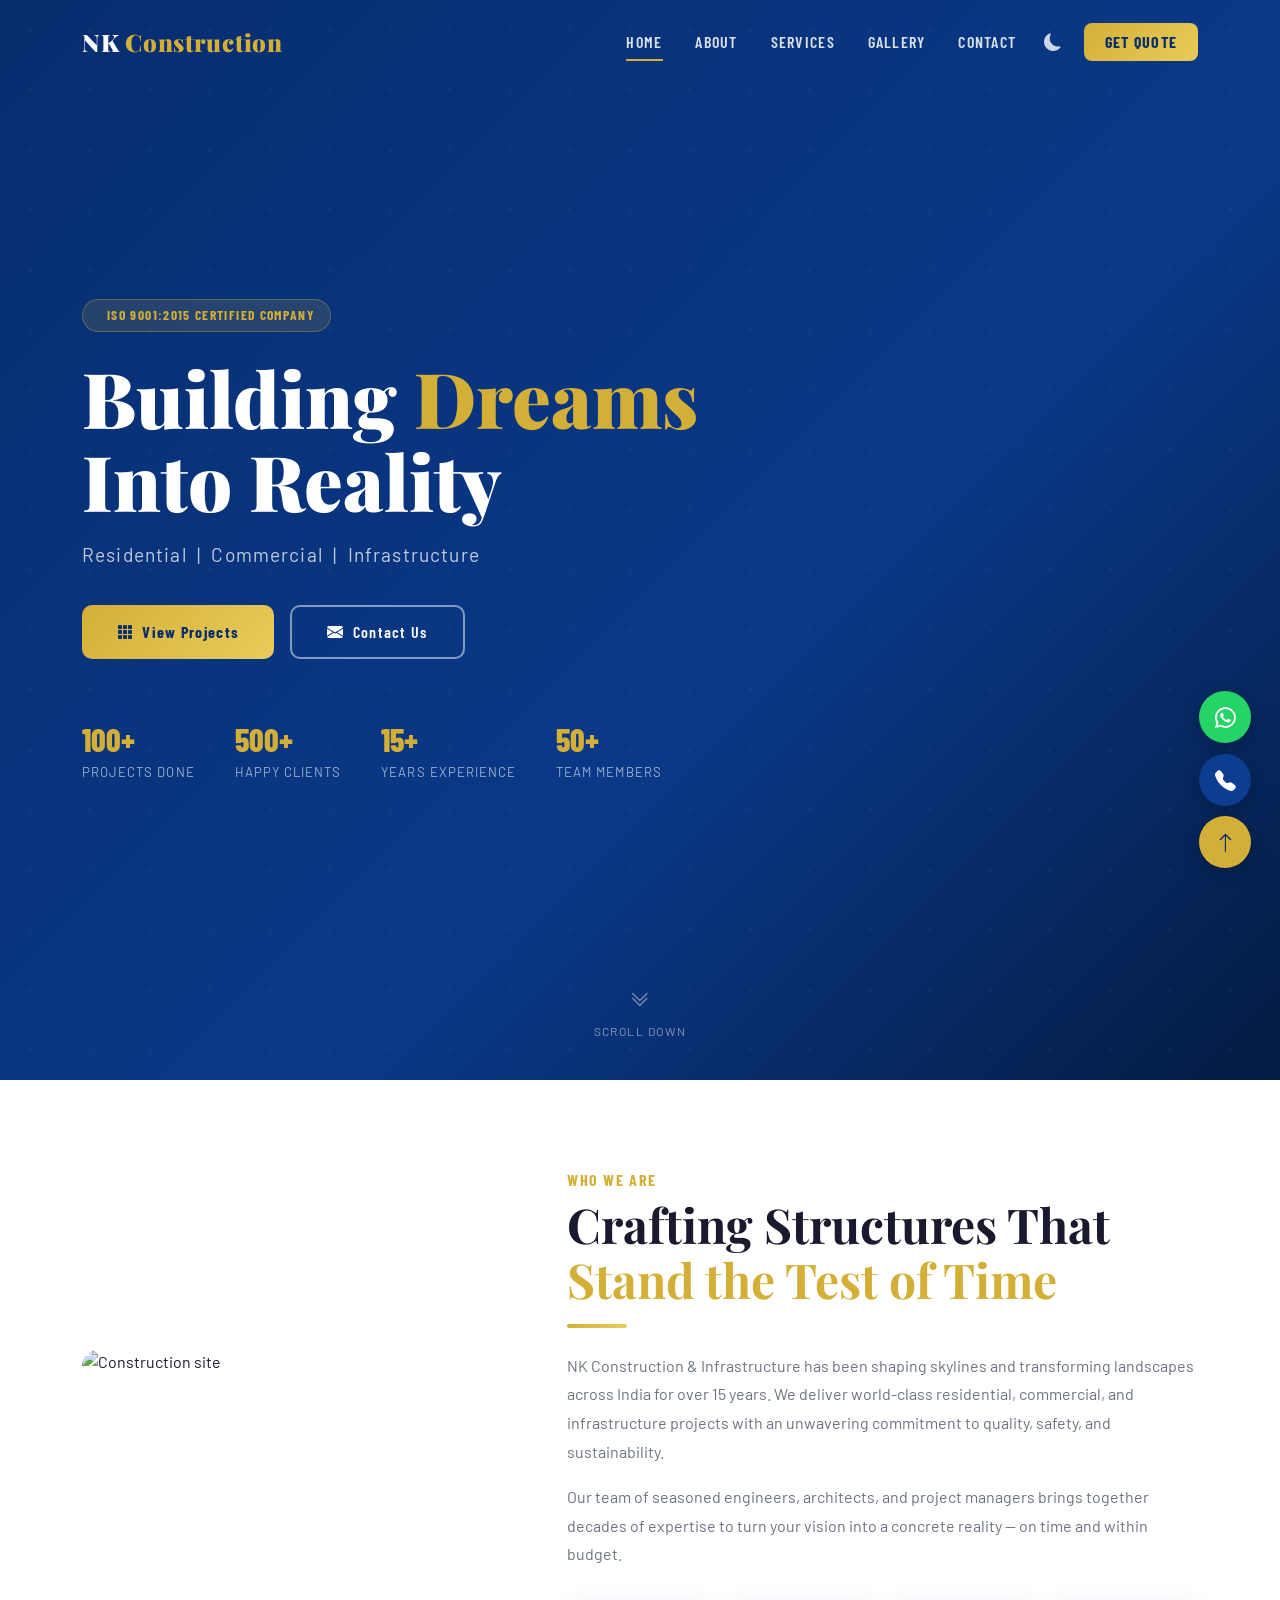
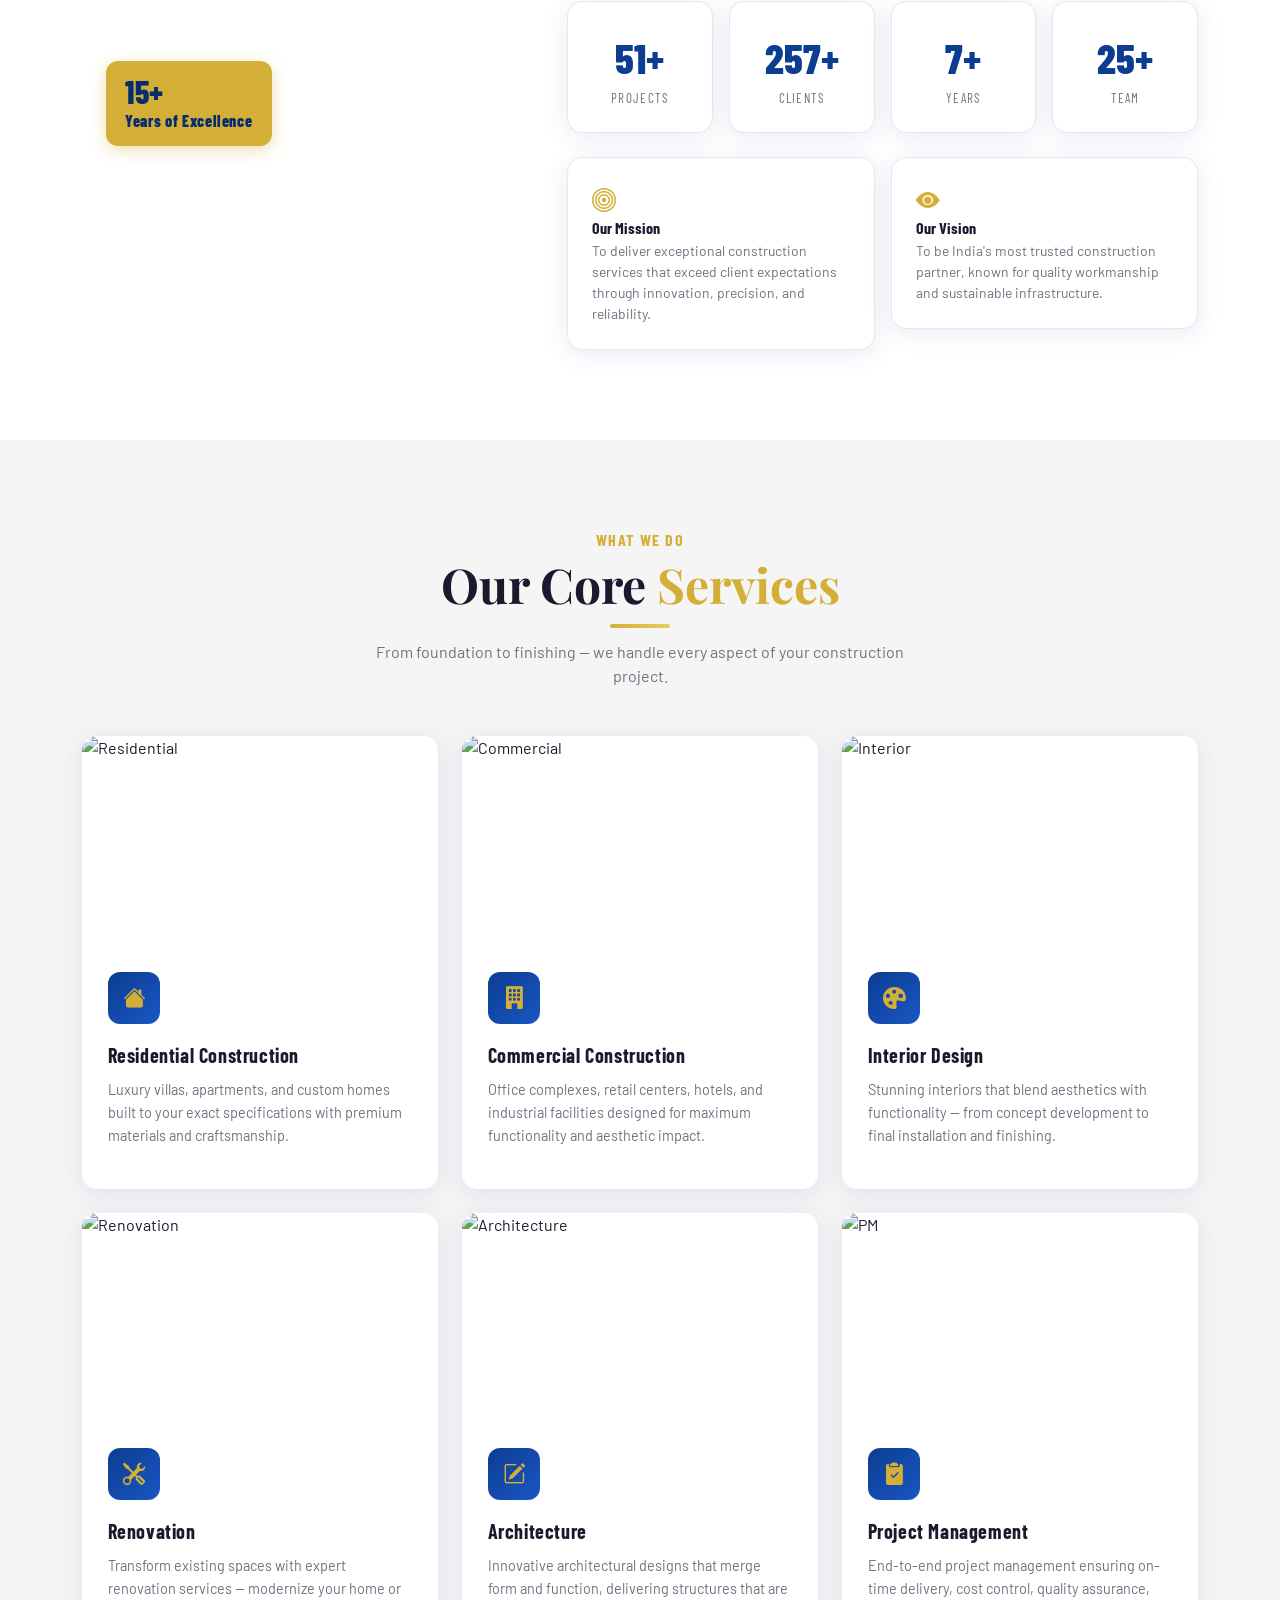
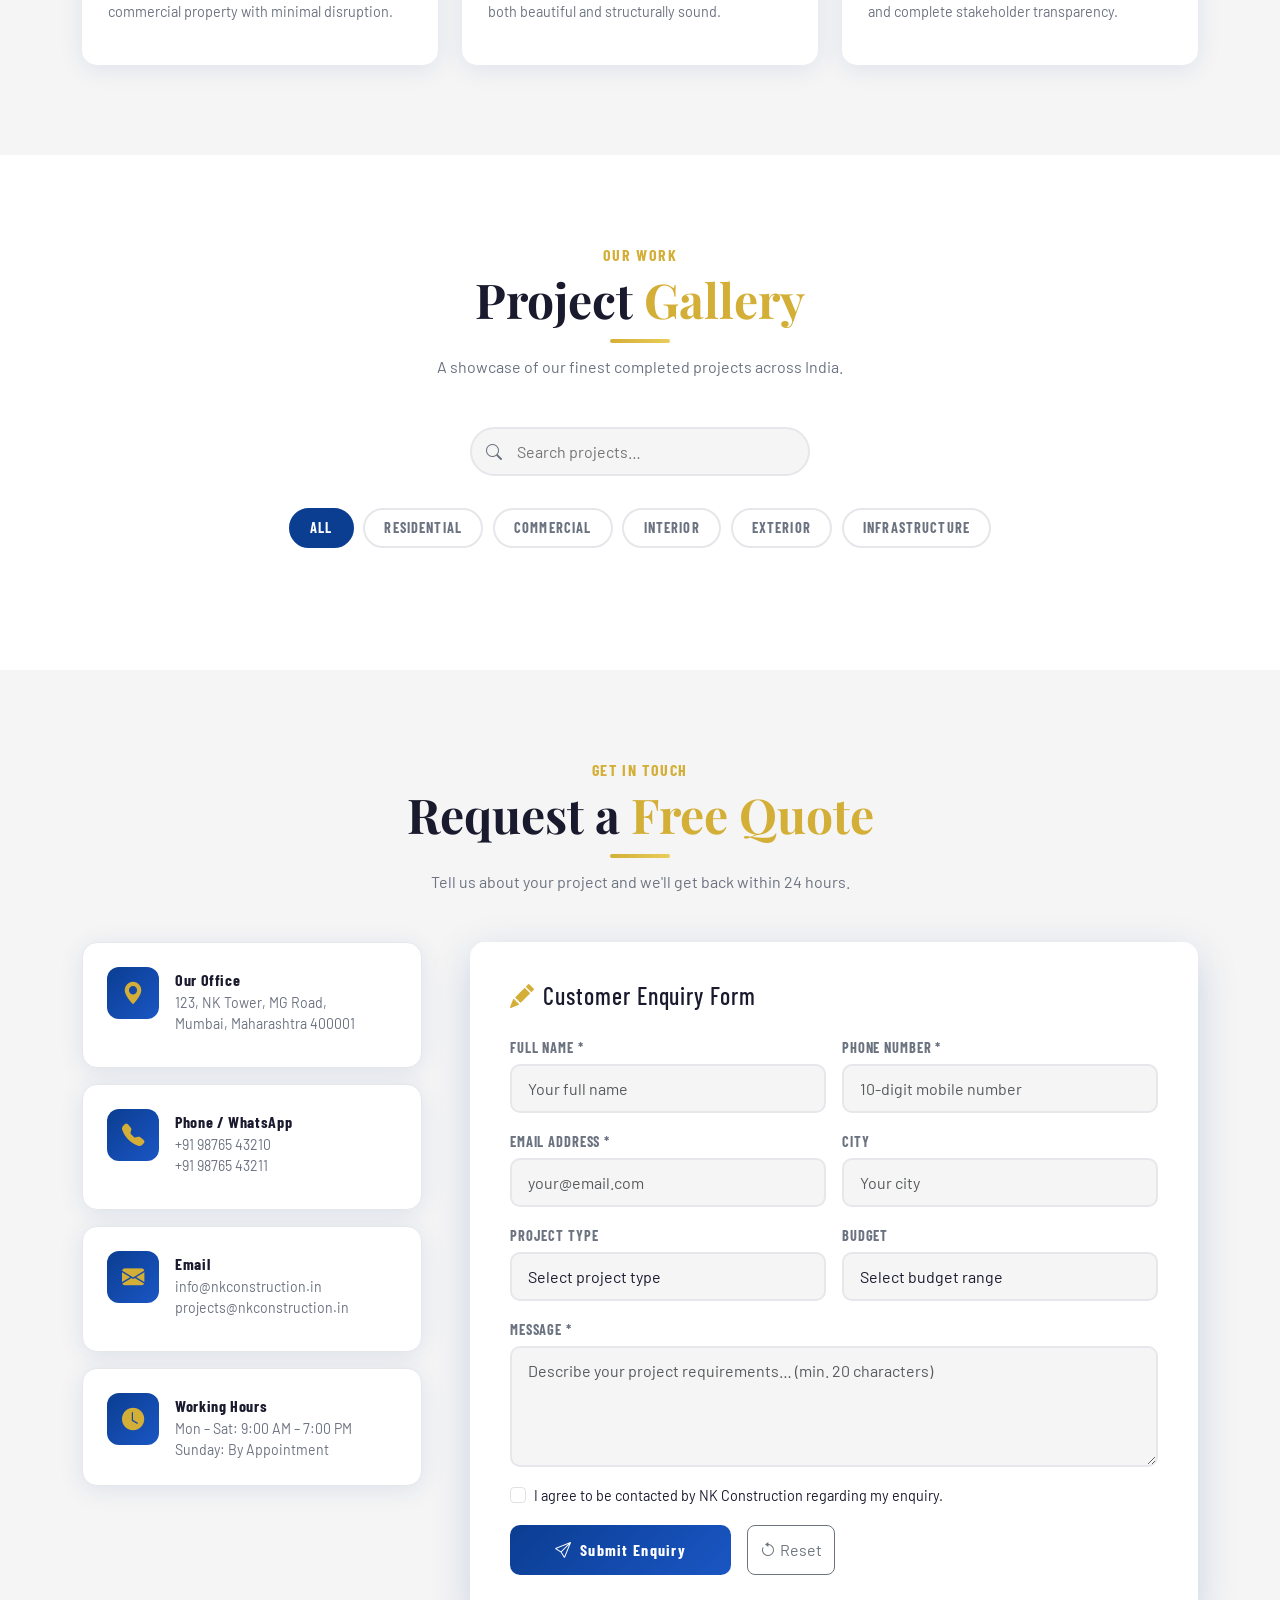
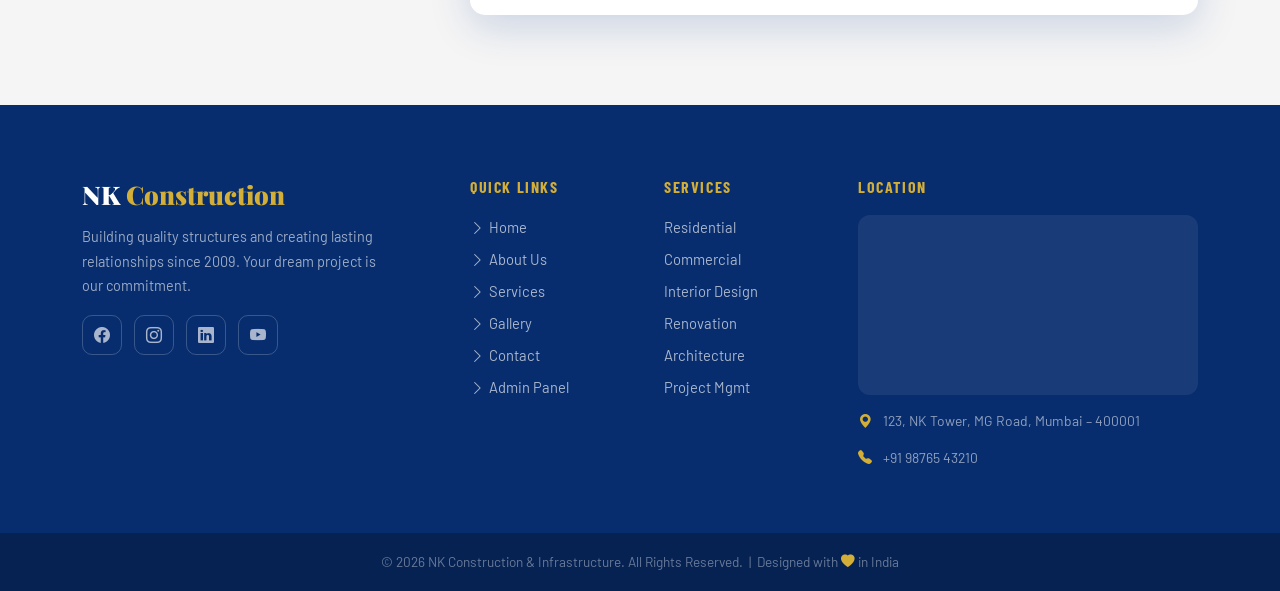
==== commit 9945a45b: "Remove public upload - gallery upload restricted to admin only" ====
--- a/index.html
+++ b/index.html
@@ -306,18 +306,6 @@
     <!-- Pagination -->
     <div id="galleryPagination"></div>
 
-    <!-- Upload Area -->
-    <div class="mt-5 reveal">
-      <h5 class="fw-bold mb-3" style="font-family:'Barlow Condensed',sans-serif; letter-spacing:.06em; color:var(--text);">
-        <i class="bi bi-cloud-upload-fill me-2" style="color:var(--gold);"></i>Upload Project Image
-      </h5>
-      <div class="gallery-upload-area" id="uploadArea">
-        <i class="bi bi-image fs-2 mb-2" style="color:var(--text-muted);"></i>
-        <p class="mb-1 fw-600">Drag & drop images here or click to browse</p>
-        <small style="color:var(--text-muted);">Supported: JPG, JPEG, PNG, WEBP</small>
-        <input type="file" id="galleryUpload" accept="image/jpeg,image/jpg,image/png,image/webp" multiple hidden />
-      </div>
-    </div>
   </div>
 </section>
 
